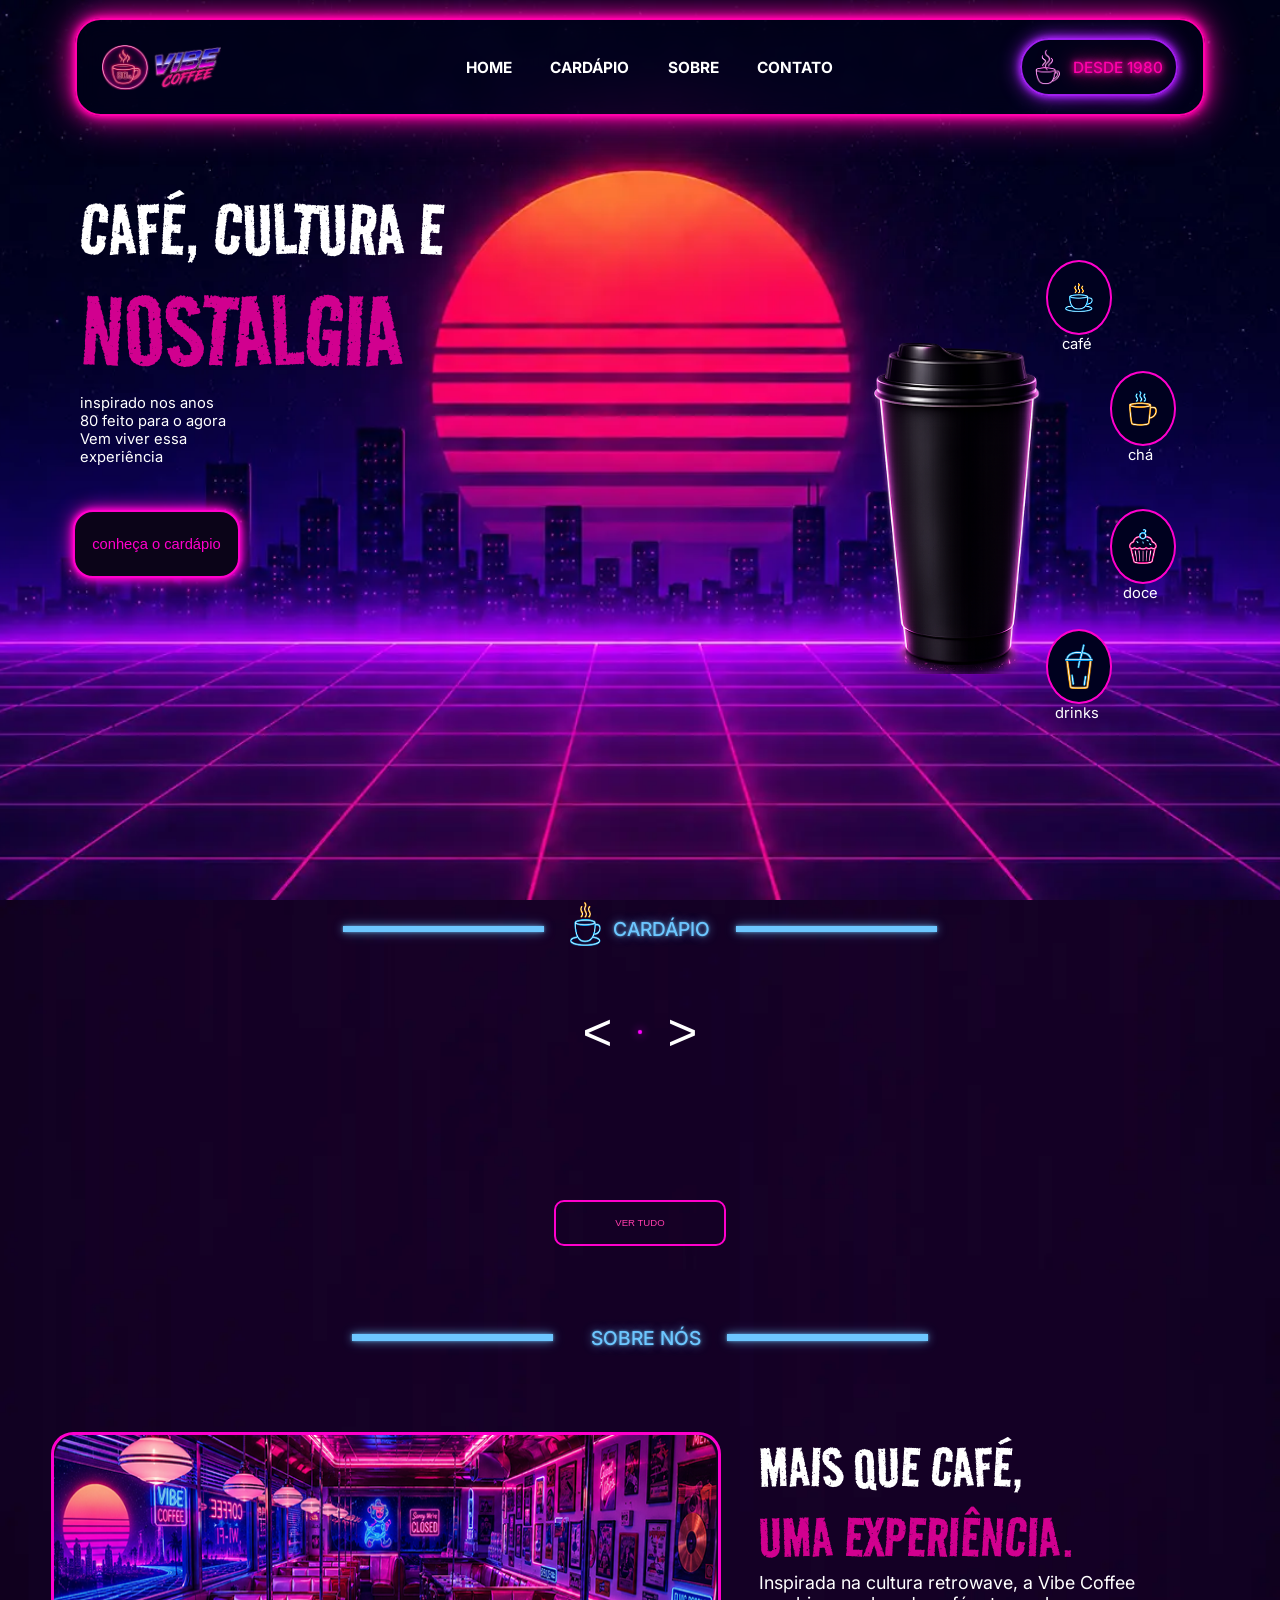
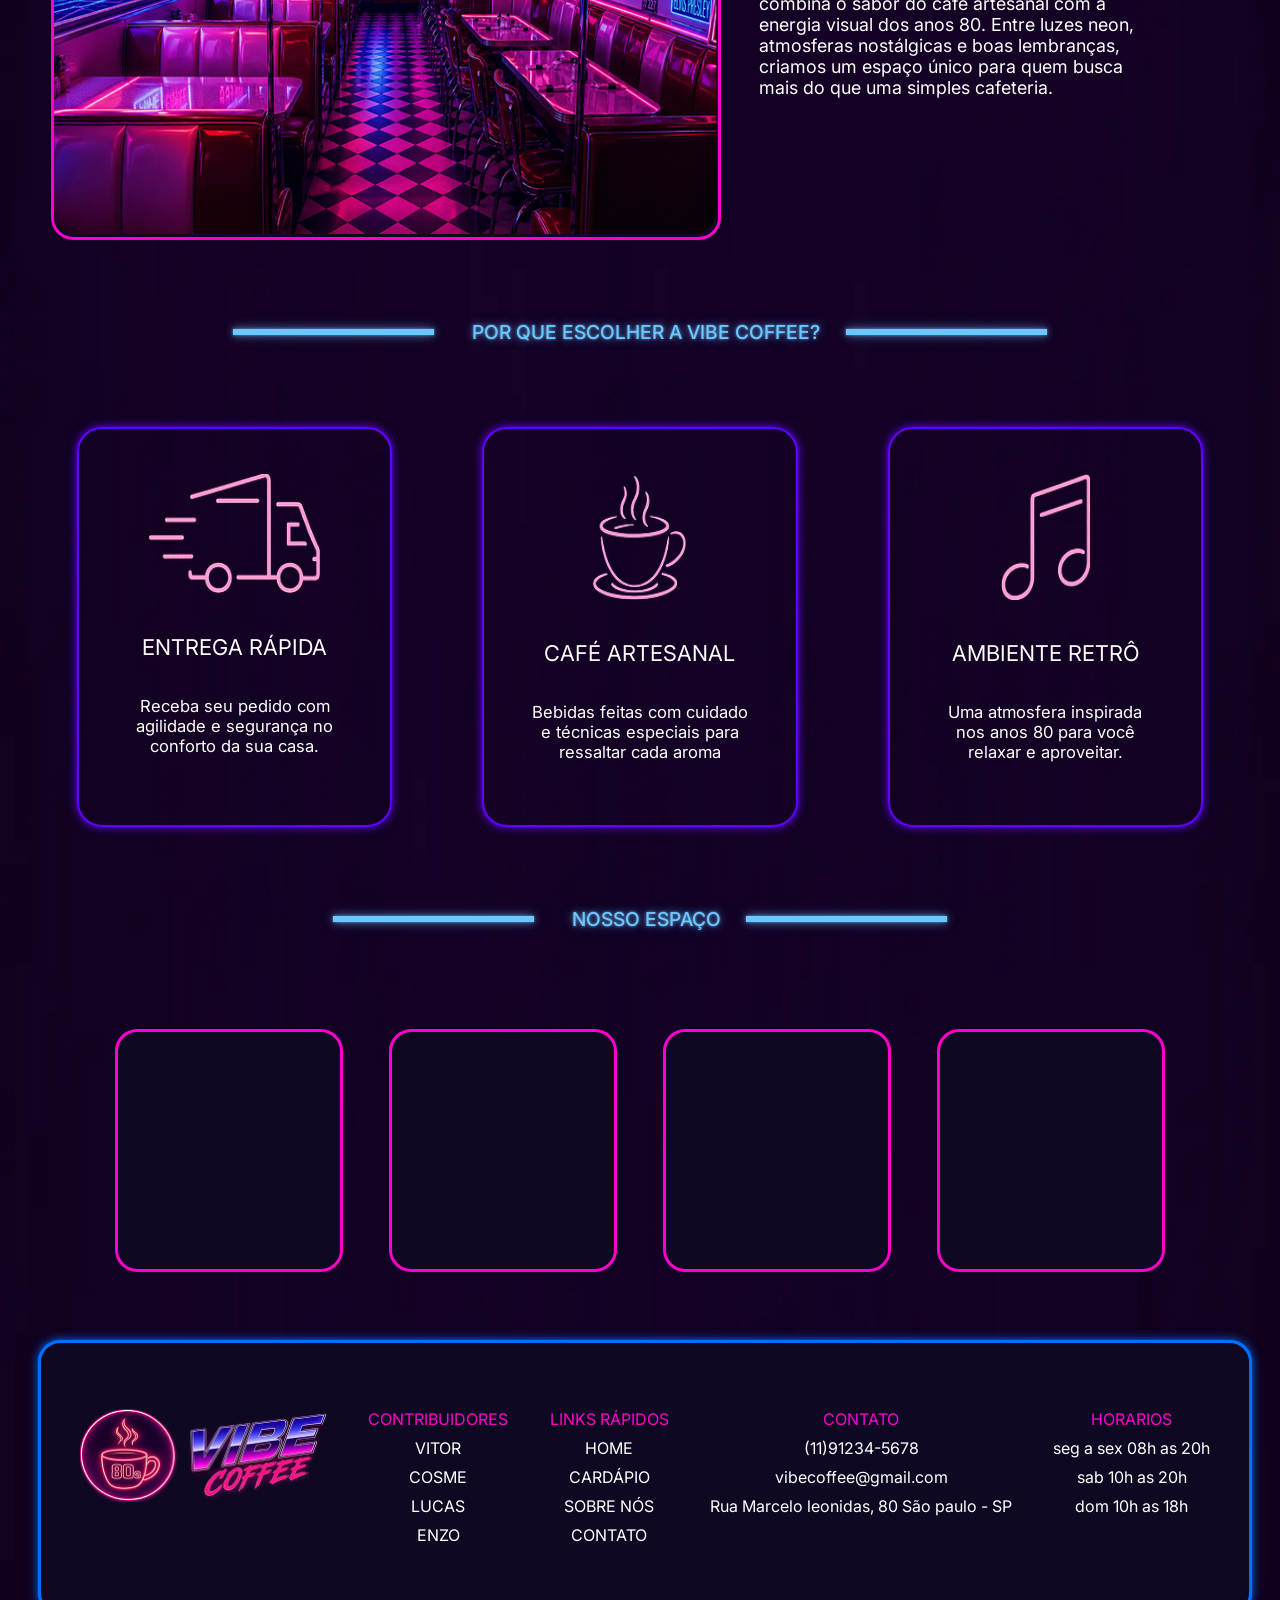
==== landing-page/index.html @ 8f7f6fd5 "landing page cocluída(html,css e js), iniciar a responsividade" ====
<!DOCTYPE html>
<html lang="pt-br">

<head>
    <meta charset="UTF-8">
    <meta name="viewport" content="width=device-width, initial-scale=1.0">

    <link rel="stylesheet" href="./rest.css">
    <link rel="stylesheet" href="./style.css">
    <link rel="stylesheet" href="./segundaSessao.css">
    <link rel="stylesheet" href="./interacoes.css">

    <script type="module" src="./app.js"></script>
    <title>Vibe Coffee</title>
</head>

<body>

    <!-- PRIMEIRA SEÇÃO -->
    <section id="home" class="home-bg">

        <header>
            <div class="cabecalho-principal">

                <img src="img/logo.png" alt="logo vibe coffee">

                <ul>
                    <li><a href="#home">HOME</a></li>
                    <li><a href="#cardapio">CARDÁPIO</a></li>
                    <li><a href="#sobre">SOBRE</a></li>
                    <li><a href="#contato">CONTATO</a></li>
                </ul>

                <div class="desde-1980">
                    <img src="img/icone de café.png" alt="">
                    <p>DESDE 1980</p>
                </div>

            </div>
        </header>

        <main>
            <div class="home-principal">

                <div class="lado-esquerdo">
                    <p class="texto-principal">CAFÉ, CULTURA E</p>

                    <p class="texto-secundario">NOSTALGIA</p>

                    <p class="texto-resumo">
                        inspirado nos anos 80
                        feito para o agora
                        Vem viver essa
                        experiência
                    </p>

                    <a href="#cardapio">
                        <button class="botao-cardapio">
                            <p>conheça o cardápio</p>
                        </button>
                    </a>
                </div>

                <div class="lado-direito">

                    <img class="copo-cafe" src="img/copo de café.png" alt="">

                    <div class="icones-laterais">

                        <a href="#cardapio">
                            <div class="item-cafe">
                                <button class="circulo-cafe">
                                    <img class="icone-cafe" src="img/café icon 1.png" alt="">
                                </button>
                                <p>café</p>
                            </div>
                        </a>

                        <a href="#cardapio">
                            <div class="item-cha">
                                <button class="circulo-cha">
                                    <img class="icone-cha" src="img/chá icon 1.png" alt="">
                                </button>
                                <p>chá</p>
                            </div>
                        </a>

                        <a href="#cardapio">
                            <div class="item-doce">
                                <button class="circulo-doce">
                                    <img class="icone-doce" src="img/cupcake icon 1.png" alt="">
                                </button>
                                <p>doce</p>
                            </div>
                        </a>

                        <a href="#cardapio">
                            <div class="item-drinks">
                                <button class="circulo-drinks">
                                    <img class="icone-drinks" src="img/milkshake icon 1.png" alt="">
                                </button>
                                <p>drinks</p>
                            </div>
                        </a>
                    </div>

                </div>

            </div>
        </main>

    </section>

    <!-- SEGUNDA SEÇÃO (ONDE API VAI SER UTILIZADA) -->
    <section class="segunda-sessao">

        <main>
            <!-- ---------------------------------------------------------------------------------------------------- -->
            <!-- SESSÃO SOBRE O CARDAPIO -->
            <div id="cardapio" class="sessao-cardapio">

                <!-- TITULO DA SESSÃO -->
                <div class="cardapio">
                    <hr class="linha-esquerda">
                    <img src="img/café icon 2.png" alt="">
                    <p>CARDÁPIO</p>
                    <hr class="linha-direita">
                </div>

                <!-- FILTRO PARA CATEGORIA -->
                <div class="menu-container">

                    <button id="seta-esquerda" class="seta">
                        &lt;
                    </button>

                    <!-- CATEGORIAS SERÃO CRIADAS PELO JS -->
                    <div class="menu"></div>

                    <button id="seta-direita" class="seta">
                        &gt;
                    </button>

                </div>

                <!-- PRODUTOS VIRÃO DA API -->
                <div class="container-card"></div>

                <!-- BOTÃO VER TUDO -->
                <button id="ver-tudo" class="ver-tudo">
                    VER TUDO
                </button>

            </div>
            <!-- ---------------------------------------------------------------------------------------------------- -->
            <!-- SESSÃO SOBRE NÓS -->
            <div id="sobre" class="sessao-sobre-nos">
                <!-- NOME DA SESSÃO -->
                <div class="sobre-nos">
                    <hr class="linha-esquerda">
                    <p>SOBRE NÓS</p>
                    <hr class="linha-direita">
                </div>

                <!-- SESSÃO SOBRE NÓS LADO ESQUERDO E DIREITO -->
                <div class="descricao-sobre-nos">

                    <!-- LADO ESQUERDO -->
                    <div class="lado-esquerdo-sobre-nos">
                        <img src="img/img vibeCoffee.png" alt="">
                    </div>

                    <!-- LADO DIREITO -->
                    <div class="lado-direito-sobre-nos">

                        <p class="titulo-um">MAIS QUE CAFÉ,</p>

                        <p class="titulo-dois"> UMA EXPERIÊNCIA.</p>

                        <p class="descricao-sobre-nos">
                            Inspirada na cultura retrowave, a Vibe
                            Coffee combina o sabor do café artesanal
                            com a energia visual dos anos 80.
                            Entre luzes neon, atmosferas nostálgicas e boas
                            lembranças, criamos um espaço único
                            para quem busca mais do que uma
                            simples cafeteria.
                        </p>

                    </div>

                </div>


            </div>
            <!-- ---------------------------------------------------------------------------------------------------- -->
            <!-- POR QUE ESCOLHER A VIBE COFFEE? -->

            <div class="sessao-porque-escolher-vibe-coffee">

                <!-- NOME DA SESSÃO -->
                <div class="porque-escolher-vibe-coffee">
                    <hr class="linha-esquerda">
                    <p>POR QUE ESCOLHER A VIBE COFFEE?</p>
                    <hr class="linha-direita">
                </div>

                <!-- CONTAINER DOS CARDS DE MOTIVOS -->
                <div class="container-motivos">

                    <!-- CONTAINER DOS CARDS DE MOTIVOS -->
                    <div class="card-motivos">
                        <img class="carro" src="img/carro icon 1.png" alt="">

                        <p class="card-motivos-titulo">ENTREGA RÁPIDA</p>

                        <p class="card-motivos-descricao">
                            Receba seu pedido com
                            agilidade e segurança
                            no conforto da sua casa.</p>
                    </div>

                    <div class="card-motivos">
                        <img class="cafes" src="img/cafés icon 1.png" alt="">

                        <p class="card-motivos-titulo">CAFÉ ARTESANAL</p>

                        <p class="card-motivos-descricao">
                            Bebidas feitas com cuidado
                            e técnicas especiais para
                            ressaltar cada aroma
                        </p>
                    </div>

                    <div class="card-motivos">
                        <img class="musica" src="img/musica icon 1.png" alt="">

                        <p class="card-motivos-titulo">AMBIENTE RETRÔ</p>

                        <p class="card-motivos-descricao">Uma atmosfera inspirada
                            nos anos 80 para você
                            relaxar e aproveitar.
                        </p>
                    </div>

                </div>


            </div>
            <!-- ---------------------------------------------------------------------------------------------------- -->
            <!-- NOSSO ESPAÇO -->
            <div class="sessao-nosso-espaco">

                <!-- NOME DA SESSÃO -->
                <div class="nosso-espaco">
                    <hr class="linha-esquerda">
                    <p>NOSSO ESPAÇO</p>
                    <hr class="linha-direita">
                </div>

                <!-- CONTAINER FOTOS DO LOCAL -->
                <div class="container-fotos-local">
                    <div class="fotos-local"></div>

                    <div class="fotos-local"></div>

                    <div class="fotos-local"></div>

                    <div class="fotos-local"></div>
                </div>

            </div>
        </main>

        <footer>
            <div id="contato" class="container-info-rodape">

                <img src="img/logo.png" alt="logo vibe coffee">

                <div class="contribuidores">
                    <ul>CONTRIBUIDORES
                        <li><a href="">VITOR</a></li>
                        <li><a href="">COSME</a></li>
                        <li><a href="">LUCAS</a></li>
                        <li><a href="">ENZO</a></li>
                    </ul>

                </div>

                <div class="links-rapidos">
                    <ul>LINKS RÁPIDOS
                        <li><a href="#home">HOME</a></li>
                        <li><a href="#cardapio">CARDÁPIO</a></li>
                        <li><a href="#sobre">SOBRE NÓS</a></li>
                        <li><a href="#contato">CONTATO</a></li>
                    </ul>

                </div>

                <div class="contato">
                    <ul>CONTATO
                        <li>(11)91234-5678</li>
                        <li>vibecoffee@gmail.com</li>
                        <li>Rua Marcelo leonidas, 80 São paulo - SP</li>
                    </ul>
                </div>

                <div class="horarios">
                    <ul>HORARIOS
                        <li>seg a sex 08h as 20h</li>
                        <li>sab 10h as 20h</li>
                        <li>dom 10h as 18h</li>
                    </ul>
                </div>

            </div>
        </footer>

    </section>



</body>

</html>
---- landing-page/rest.css ----
*{
    padding: 0;
    margin: 0;
    box-sizing: border-box;
}

a{
    text-decoration: none;
    color: inherit;
}

ol, ul, li{
 list-style: none;
}
---- landing-page/style.css ----
/* ------------------ FONTES ----------------------------- */

@import url('https://fonts.googleapis.com/css2?family=Inter:wght@100..900&display=swap');
@import url('https://fonts.googleapis.com/css2?family=Road+Rage&display=swap');


body {
     max-width: 100vw;
    overflow-x: hidden;
    font-family: 'Inter', sans-serif;
    background-color: #0B0418;
}

main{
    display: flex;
    flex-direction: column;
}

/* ---------------- SEÇÃO HOME ---------------- */

.home-bg {
    min-height: 100vh;
    max-width: 100vw;

    background-image: url('./img/background\ \(2\).webp');
    background-repeat: no-repeat;
    background-size: cover;
    background-position: center;
}



/* ---------------- HEADER ---------------- */

header {
    display: flex;
    justify-content: center;

    width: 100%;
    padding-top: 2vh;
    padding-left: 2vw;
    padding-right: 2vw;
}

.cabecalho-principal {
    display: flex;
    align-items: center;
    justify-content: space-between;
    flex-wrap: wrap;

    width: 92%;
    max-width: 1440px;

    min-height: 9vh;

    padding: 2vh 2vw;

    border: 2px solid #ff00aa;
    border-radius: 2vw;

    backdrop-filter: blur(10px);

    box-shadow:
        0 0 5px #ff00aa,
        0 0 10px #ff00aa,
        0 0 20px #ff00aa,
        0 0 40px rgba(255, 0, 170, 0.7);

    gap: 2vw;
}

.cabecalho-principal img {
    height: clamp(40px, 5vh, 70px);
}

.cabecalho-principal ul {
    display: flex;
    gap: clamp(15px, 3vw, 60px);
    padding-left: 58px;
    flex-wrap: wrap;
}

.cabecalho-principal ul a {
    color: white;
    text-decoration: none;
    font-size: clamp(14px, 1.2vw, 20px);
    font-weight: bold;
    transition: .3s;
}

.cabecalho-principal ul a:hover {
    color: #ff00aa;
}

.desde-1980 {
    display: flex;
    align-items: center;
    gap: 1vw;

    width: auto;
    height: auto;

    padding: 1vh 1vw;

    border: 2px solid #A020F0;
    border-radius: 999px;

    box-shadow:
        0 0 5px #A020F0,
        0 0 10px #A020F0,
        0 0 20px #A020F0;
}

.desde-1980 img {
    height: clamp(30px, 4vh, 50px);
    padding-bottom: 0;
}

.desde-1980 p {
    color: #ff00aa;
    font-size: clamp(12px, 1.2vw, 18px);
    font-weight: 500;

    text-shadow:
        0 0 5px #ff00aa,
        0 0 10px #ff00aa,
        0 0 20px #ff00aa,
        0 0 40px rgba(255, 0, 170, 0.7);
}

/* ---------------- HOME ---------------- */

.home-principal {
    display: flex;
    justify-content: space-between;
    height: 76vh;
    max-width: 100vw;
}

.lado-esquerdo {
    display: flex;
    flex-direction: column;
    margin-left: 6.22vw;
    margin-top: 8.42vh;
}

.texto-principal {
    font-family: 'Road Rage';
    font-size: 6.5vw;
    color: white;
    line-height: 0.9;
}

.texto-secundario {
    font-family: 'Road Rage';
    font-size: 9vw;
    color: #D1008F;
}

.texto-resumo {
    font-family: 'Inter', sans-serif;
    color: white;
    font-size: 1.15vw;
    width: 12vw;
}

/* ---------------- BOTÃO CARDÁPIO ---------------- */

.botao-cardapio {
    display: flex;
    align-items: center;
    justify-content: center;

    width: 13vw;
    height: 7.5vh;
    margin-left: -0.5vw;
    margin-top: 3.5vw;

    background-color: #0B0418;

    border: 2px solid #FF00CC;
    border-radius: 20px;

    box-shadow:
        0 0 5px #FF00CC,
        0 0 10px #FF00CC,
        0 0 20px #FF00CC;

    cursor: pointer;
    transition: 0.2s;
}

.botao-cardapio:hover {
    background-color: #5c0a73;
    border-color: #ffffff;


    box-shadow:
        0 0 10px #ff00aa,
        0 0 20px #ff00aa,
        0 0 40px #ff00aa;
}

.botao-cardapio:active {
    transform: scale(0.96);
    background-color: #7a0070;
}

.botao-cardapio p {
    color: #FF00CC;
    font-size: 1.15vw;
    font-weight: 500;
    transition: 0.2s;
}

/* ---------------- LADO DIREITO ---------------- */

.lado-direito {
    display: flex;
    margin-right: 6.3vw;
}

.copo-cafe {
    width: 13.7vw;
    height: 37vh;
    margin-top: 25vh;
}

.icones-laterais {
    display: flex;
    flex-direction: column;
    margin-top: 16vh;
    width: 12vw;
    height: 58.5vh;

}

/* ---------------- ICONES ---------------- */

.circulo-cafe,
.circulo-cha,
.circulo-doce,
.circulo-drinks {
    display: flex;
    align-items: center;
    justify-content: center;

    width: 5.21vw;
    height: 8.33vh;
    background-color: #00011F;
    border-radius: 50%;

    border: 2px solid #FF00CC;

    cursor: pointer;
    transition: 0.2s;
}

.circulo-cafe:hover,
.circulo-cha:hover,
.circulo-doce:hover,
.circulo-drinks:hover {
    background-color: #360B80;

}

.circulo-cafe:active,
.circulo-cha:active,
.circulo-doce:active,
.circulo-drinks:active {
    transform: scale(0.9);
}

/* ---------------- CAFÉ FORMATAÇÃO ---------------- */

.item-cafe {
    display: flex;
    flex-direction: column;
    width: 5vw;
}

.icone-cafe {
    width: 2.22vw;
}

.item-cafe p {
    display: flex;
    justify-content: center;
    padding-right: 0.14vw;
    font-family: 'Inter', sans-serif;
    color: white;
    font-size: 1.15vw;
}


/* ---------------- CHÁ FORMATAÇÃO ---------------- */

.item-cha {
    display: flex;
    flex-direction: column;
    margin-left: 5vw;
    margin-top: 2vh;
    width: 5vw;
}

.icone-cha {
    width: 2.22vw;
}

.item-cha p {
    display: flex;
    justify-content: center;
    padding-right: 0.14vw;
    font-family: 'Inter', sans-serif;
    color: white;
    font-size: 1.15vw;
}

/* ---------------- DOCE FORMATAÇÃO ---------------- */

.item-doce {
    display: flex;
    flex-direction: column;
    margin-top: 5vh;

    margin-left: 5vw;
    width: 5vw;
}

.icone-doce {
    width: 2.22vw;
}

.item-doce p {
    display: flex;
    justify-content: center;
    padding-right: 0.14vw;
    font-family: 'Inter', sans-serif;
    color: white;
    font-size: 1.15vw;
}

/* ---------------- DRINKS FORMATAÇÃO ---------------- */

.item-drinks {
    display: flex;
    flex-direction: column;
    width: 5vw;
    margin-top: 3vh;
}

.icone-drinks {
    width: 2.22vw;
}

.item-drinks p {
    display: flex;
    justify-content: center;
    padding-right: 0.14vw;
    font-family: 'Inter', sans-serif;
    color: white;
    font-size: 1.15vw;
}
---- landing-page/segundaSessao.css ----
/* ---------------- segunda-sessao ---------------- */

.segunda-sessao {
    min-height: 100vh;

    background-image: url('./img/background\ 2.webp');
    background-repeat: no-repeat;
    background-size: cover;
    background-position: top center;
}

/* ---------------- SESSÃO CARDAPIO  ---------------- */

/* ---------------- nome da sessões  ---------------- */

.cardapio,
.sobre-nos,
.porque-escolher-vibe-coffee,
.nosso-espaco {
    display: flex;
    align-items: center;
    justify-content: center;
    width: 100vw;
    height: 6.44vh;
}

hr {
    border: none;
    height: 0.7vh;
    background-color: #6DC7FF;
    width: 15.69vw;

    box-shadow:
        0 0 3px rgba(109, 199, 255, 0.7),
        0 0 8px rgba(109, 199, 255, 0.5),
        0 0 14px rgba(109, 199, 255, 0.3);
}

.linha-esquerda {
    margin-right: 2vw;
}

.cardapio img {
    width: 2.43vw;
    height: 4.89vh;
    margin-bottom: 1vh;
}

.cardapio p,
.sobre-nos p,
.porque-escolher-vibe-coffee P,
.nosso-espaco p {
    color: #6DC7FF;
    font-size: 1.5vw;
    font-weight: 500;
    padding-left: 1vw;


    text-shadow:
        0 0 3px rgba(109, 199, 255, 0.7),
        0 0 8px rgba(109, 199, 255, 0.5),
        0 0 14px rgba(109, 199, 255, 0.3);
}

.linha-direita {
    margin-left: 2vw;
}

/* ---------------- botões para o filtro de categoria ---------------- */


.menu-container {
    display: flex;
    align-items: center;
    justify-content: center;
    gap: 2vw;
    margin-top: 5vh;
}

.seta {
    background: none;
    border: none;
    color: white;
    font-size: 4vw;
    cursor: pointer;
}

.menu {
    display: flex;
    border: 2px solid #ff00ff;
    border-radius: 20px;
    overflow: hidden;

    box-shadow:
        0 0 10px #ff00ff,
        0 0 1px #ff00ff;
}

.menu button {
    width: 15.28vw;
    height: 8vh;

    background: transparent;
    border: none;
    border-right: 1px solid #ff00ff;

    color: white;
    font-size: 1.2vw;
    font-weight: bold;
    cursor: pointer;
}

/* ---------------- CARDS DOS PRODUTOS ---------------- */

.container-card {
    display: flex;
    flex-wrap: wrap;
    gap: 1vw;
    margin-left: 4vw;
    margin-top: 8.3vh;
}

.card-produto {
    display: flex;
    flex-direction: column;

    width: 16.74vw;
    height: 47vh;
    background-color: #0E0822;
    border: 2px solid #FF00CC;

    border-radius: 25px;
}

.foto-produto {
    display: flex;
    justify-content: center;
    align-items: center;


    background-color: white;
    width: 100%;
    height: 44%;

    border-radius: 25px 25px 0px 0px;
}

.foto-produto img {
    width: 6.3vw;
    height: 12vh;
}

.nome-produto {
    color: white;
    font-weight: 600;
    font-size: 1.32vw;
    padding-top: 1.7vh;
    padding-left: 0.7vw;
}

.descricao-produto {
    color: white;
    font-size: 0.91vw;
    padding-top: 1.7vh;
    padding-left: 0.7vw;
}

.preco-produto {
    color: #00FFD5;
    font-size: 1.40vw;
    padding-top: 2.9vh;
    padding-left: 0.7vw;
}

.ver-detalhes {
    display: flex;
    justify-content: center;
    align-items: center;

    font-size: 0.75vw;
    width: 13.4vw;
    height: 5.1vh;
    margin-top: 2vh;
    margin-left: auto;
    margin-right: auto;

    background-color: transparent;
    border: 2px solid #FF00CC;
    color: #FF3CAC;

    border-radius: 10px;
    cursor: pointer;
}

.ver-tudo {
    display: flex;
    justify-content: center;
    align-items: center;

    font-size: 0.75vw;
    width: 13.4vw;
    height: 5.1vh;
    margin-top: 7vh;
    margin-left: auto;
    margin-right: auto;

    background-color: transparent;
    border: 2px solid #FF00CC;
    color: #FF3CAC;

    border-radius: 10px;
    cursor: pointer;
}

/* ---------------- FIM DA SESSÃO CARDAPIO ---------------- */

/* ---------------- SESSÃO SOBRE NÓS ---------------- */

/* CONTAINER DE TODA A SESSÃO*/
.sessao-sobre-nos {
    display: flex;
    flex-direction: column;
    margin-top: 7vh;
}

.descricao-sobre-nos {
    display: flex;
    justify-content: space-between;

    margin-top: 7.3vh;
    margin-left: 4vw;
    max-width: 100vw;

}

/* ----------------LADO ESQUERDO DA SESSÃO ---------------- */
.descricao-sobre-nos img {
    width: 51.81vw;
    height: 44.3vh;
}

.lado-esquerdo-sobre-nos {

    width: 52.3vw;
    height: 45.3vh;

    background-color: #0E0822;
    border: 0.30vw solid #FF00CC;

    border-radius: 1.74vw;
}

/* ----------------LADO DIREITO DA SESSÃO ---------------- */

.lado-direito-sobre-nos {
    display: flex;
    flex-direction: column;
    margin-right: 10.7vw;
}

.titulo-um {
    font-family: 'Road Rage';
    font-size: 5vw;
    color: white;

}

.titulo-dois {
    font-family: 'Road Rage';
    width: 25vw;
    font-size: 5vw;
    color: #D1008F;
}

.lado-direito-sobre-nos .descricao-sobre-nos {
    font-family: 'Inter', sans-serif;
    color: white;
    font-size: 1.4vw;
    width: 30vw;
    margin: 0;

}

/* ---------------- FIM DA SESSÃO SOBRE NÓS ---------------- */

/* ---------------- SESSÃO POR QUE ESCOLHER A VIBE COFFEE? ---------------- */

.sessao-porque-escolher-vibe-coffee {
    display: flex;
    flex-direction: column;
    margin-top: 7vh;
}

.container-motivos {
    margin-top: 7.3vh;
    margin-left: 6vw;
    margin-right: 6vw;
    display: flex;
    justify-content: space-between;
}

.card-motivos {
    display: flex;
    flex-direction: column;
    align-items: center;

    width: 24.65vw;
    height: 44.5vh;
    border: 2px solid #6200FF;

    box-shadow:
        0 0 10px #6200FF,
        0 0 1px #6200FF;

    border-radius: 25px;
}

.carro {
    display: flex;
    width: 13.3vw;
    height: 13.3vh;
    margin-top: 5vh;
}

.cafes {
    display: flex;
    width: 7.3vw;
    height: 14vh;
    margin-top: 5vh;
}

.musica {
    display: flex;
    width: 7vw;
    height: 14vh;
    margin-top: 5vh;
}

.card-motivos-titulo {

    font-family: 'Inter', sans-serif;
    color: white;
    font-size: 1.7vw;
    margin-top: 4.5vh;
}

.card-motivos-descricao {

    font-family: 'Inter', sans-serif;
    text-align: center;
    color: white;
    font-size: 1.3vw;
    width: 17vw;
    margin-top: 4vh;
}

/* ---------------- FIM DA SESSÃO POR QUE ESCOLHER A VIBE COFFEE? ---------------- */

/* ---------------- SESSÃO NOSSO ESPAÇO ---------------- */

.sessao-nosso-espaco {
    display: flex;
    flex-direction: column;
    margin-top: 7vh;
    height: 50vh;
}

.container-fotos-local {
    display: flex;
    margin-left: 9vw;
    margin-right: 9vw;
    margin-top: 9vh;
    justify-content: space-between;
}

.fotos-local {
    display: flex;
    width: 17.8vw;
    height: 27vh;

    background-color: #0E0822;
    border: 0.30vw solid #FF00CC;

    border-radius: 1.74vw;
}
/* ---------------- FIM DA SESSÃO NOSSO ESPAÇO ---------------- */

/* ---------------- RODAPÉ ---------------- */


footer{

    display: flex;
    justify-content: space-between;
    align-items: center;

    width: 94.8vw;
    height: 30.5vh;
    margin-left: 3vw;

    background-color: #0E0822;
    border: 0.30vw solid #006FFF;

    box-shadow:
    0 0 10px #006FFF,
    0 0 1px #006FFF;

    border-radius: 1.74vw;
}


.container-info-rodape{
    display: flex;
    margin-left: 3vw;
    margin-right: 3vw;
    width: 100vw;
    justify-content: space-between;
}

.container-info-rodape img{
    width: 247px;
    height: 93px;

}

.contribuidores,
.links-rapidos,
.contato,
.horarios
{
    color: white;
    text-align: center;
}

.contribuidores ul,
.links-rapidos ul,
.contato ul,
.horarios ul{
    color: #FF00CC;
    display: flex;
    flex-direction: column;
    gap: 1vh;
}

.contribuidores li,
.links-rapidos li,
.contato li,
.horarios li{
    color: white;
}
---- landing-page/interacoes.css ----
/* interacoes.css */

/* Menu ativo */
.menu button.ativo {
    color: #FF00CC;
    font-weight: 700;

    text-shadow:
        0 0 3px rgba(255, 0, 204, 0.8),
        0 0 8px rgba(255, 0, 204, 0.6),
        0 0 14px rgba(255, 0, 204, 0.4);
}

/* Hover dos botões */
.menu button:hover {
    background-color: rgba(255, 0, 204, 0.2);
}

/* Card do produto */
.card-produto:hover {
    transform: translateY(-5px);

    box-shadow:
        0 0 10px #FF00CC,
        0 0 20px #FF00CC;

    transition: 0.3s;
}

/*BOTÃO VER MAIS*/
.oculto {
    display: none;
}
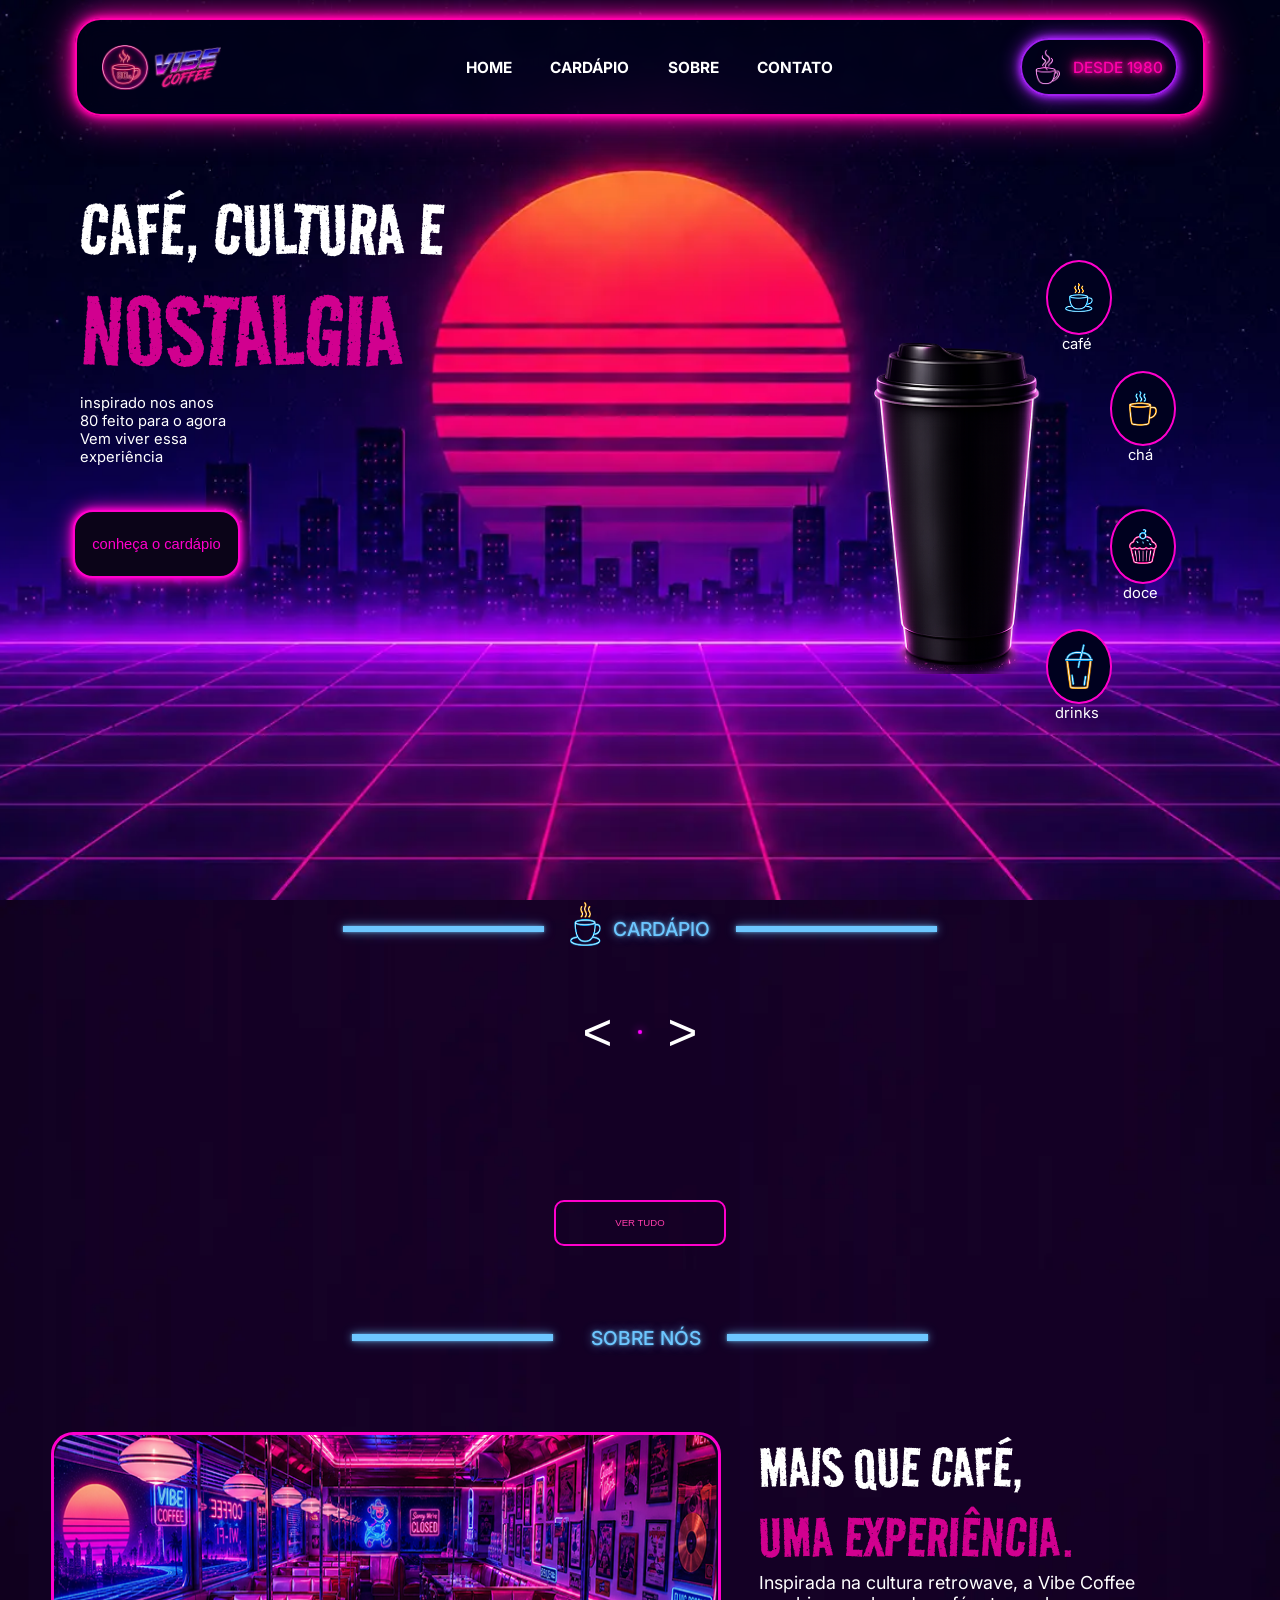
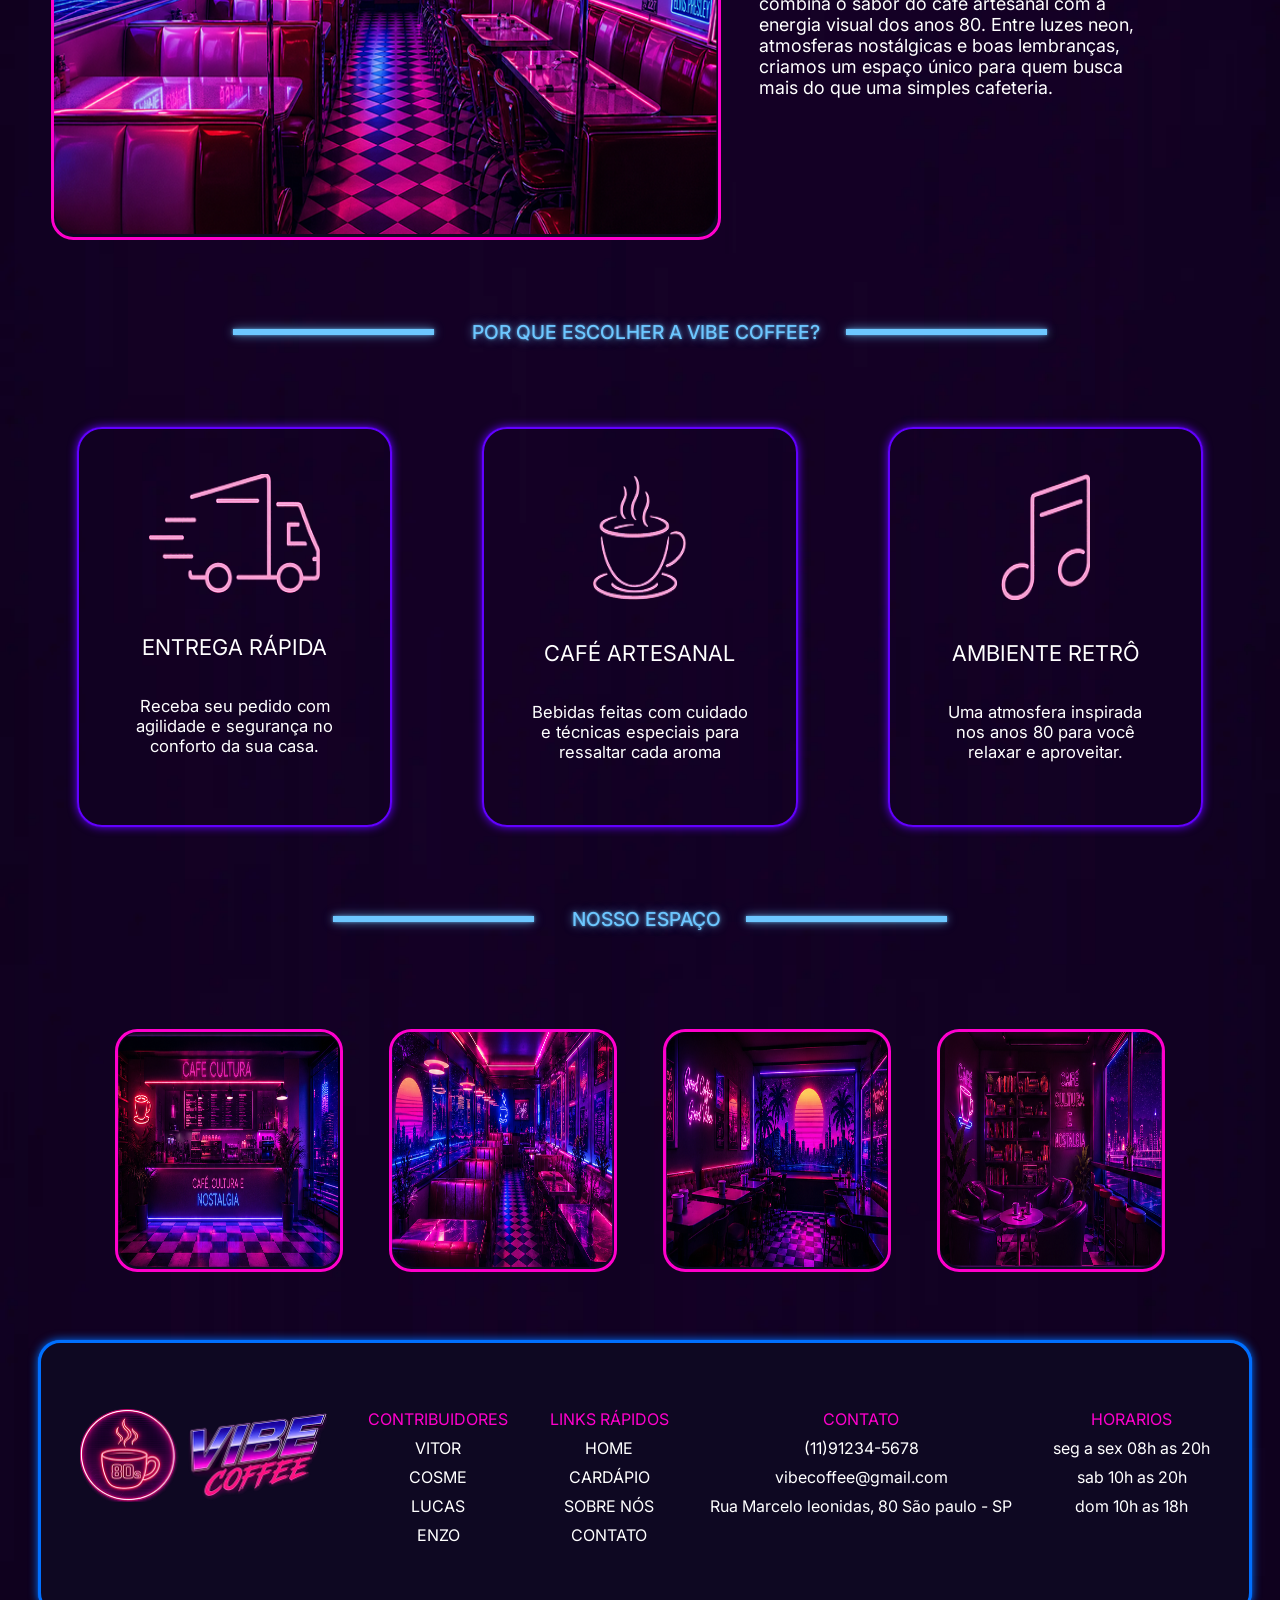
==== commit c2d25647: "fotos add na area nosso espaço" ====
--- a/landing-page/index.html
+++ b/landing-page/index.html
@@ -260,13 +260,21 @@
 
                 <!-- CONTAINER FOTOS DO LOCAL -->
                 <div class="container-fotos-local">
-                    <div class="fotos-local"></div>
-
-                    <div class="fotos-local"></div>
-
-                    <div class="fotos-local"></div>
-
-                    <div class="fotos-local"></div>
+                    <div class="fotos-local">
+                        <img src="img/imagem1.png" alt="">
+                    </div>
+
+                    <div class="fotos-local">
+                        <img src="img/imagem2.png" alt="">
+                    </div>
+
+                    <div class="fotos-local">
+                        <img src="img/imagem3.png" alt="">
+                    </div>
+
+                    <div class="fotos-local">
+                        <img src="img/imagem4.png" alt="">
+                    </div>
                 </div>
 
             </div>
--- a/landing-page/segundaSessao.css
+++ b/landing-page/segundaSessao.css
@@ -146,8 +146,10 @@
 }
 
 .foto-produto img {
-    width: 6.3vw;
-    height: 12vh;
+    max-width: 100%;
+    width: 17.3vw;
+    height: 21vh;
+    border-radius: 25px 25px 0px 0px;
 }
 
 .nome-produto {
@@ -383,6 +385,14 @@
 
     border-radius: 1.74vw;
 }
+
+.fotos-local img {
+    display: flex;
+    width: 17.32vw;
+    height: 26.1vh;
+
+    border-radius: 1.74vw;
+}
 /* ---------------- FIM DA SESSÃO NOSSO ESPAÇO ---------------- */
 
 /* ---------------- RODAPÉ ---------------- */
